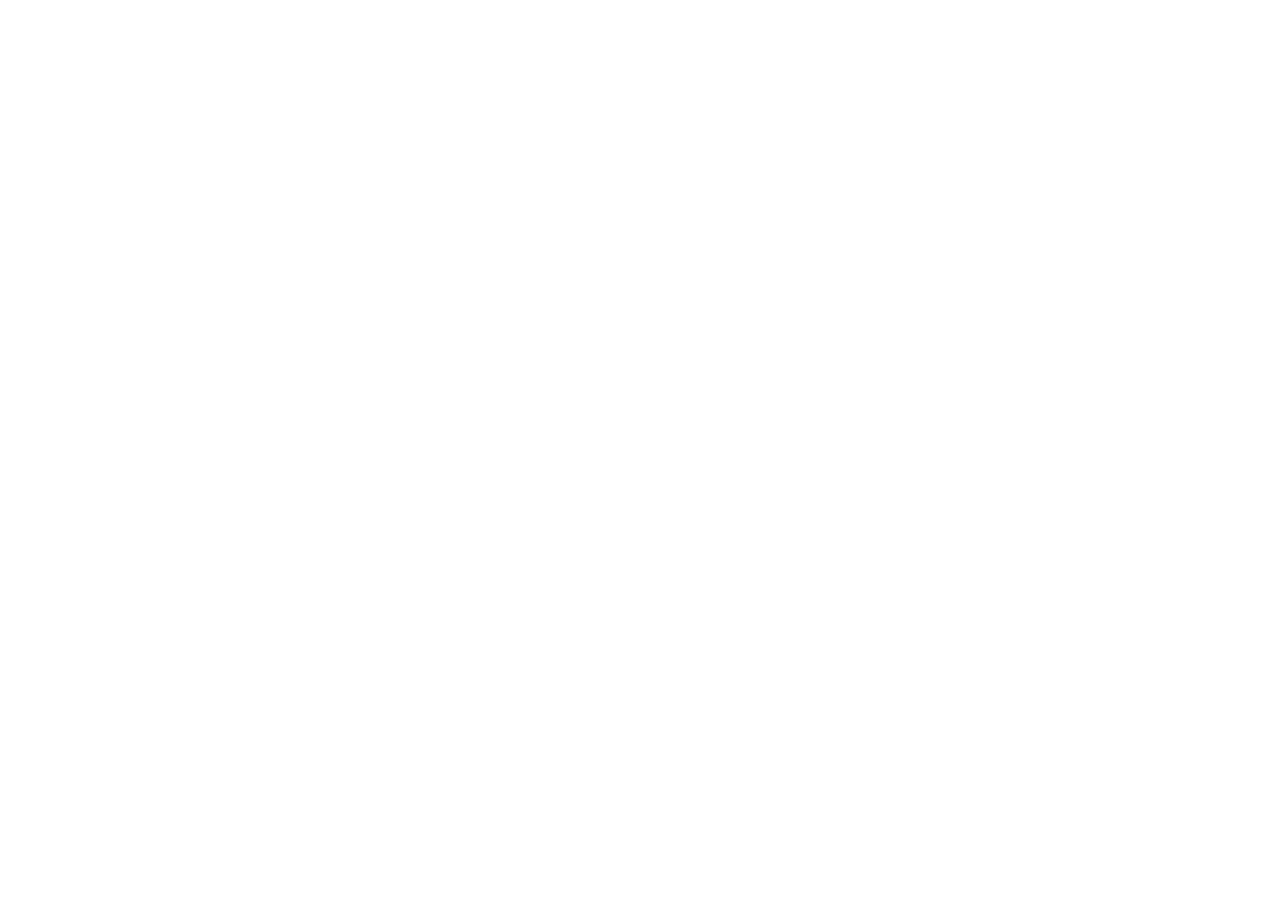
==== FlexBox/index.html @ 7c0a91f0 "subir" ====
<!DOCTYPE html>
<html lang="en">
<head>
    <meta charset="UTF-8">
    <meta name="viewport" content="width=device-width, initial-scale=1.0">
    <title>FlexBox</title>
</head>
<body>
    
</body>
</html>
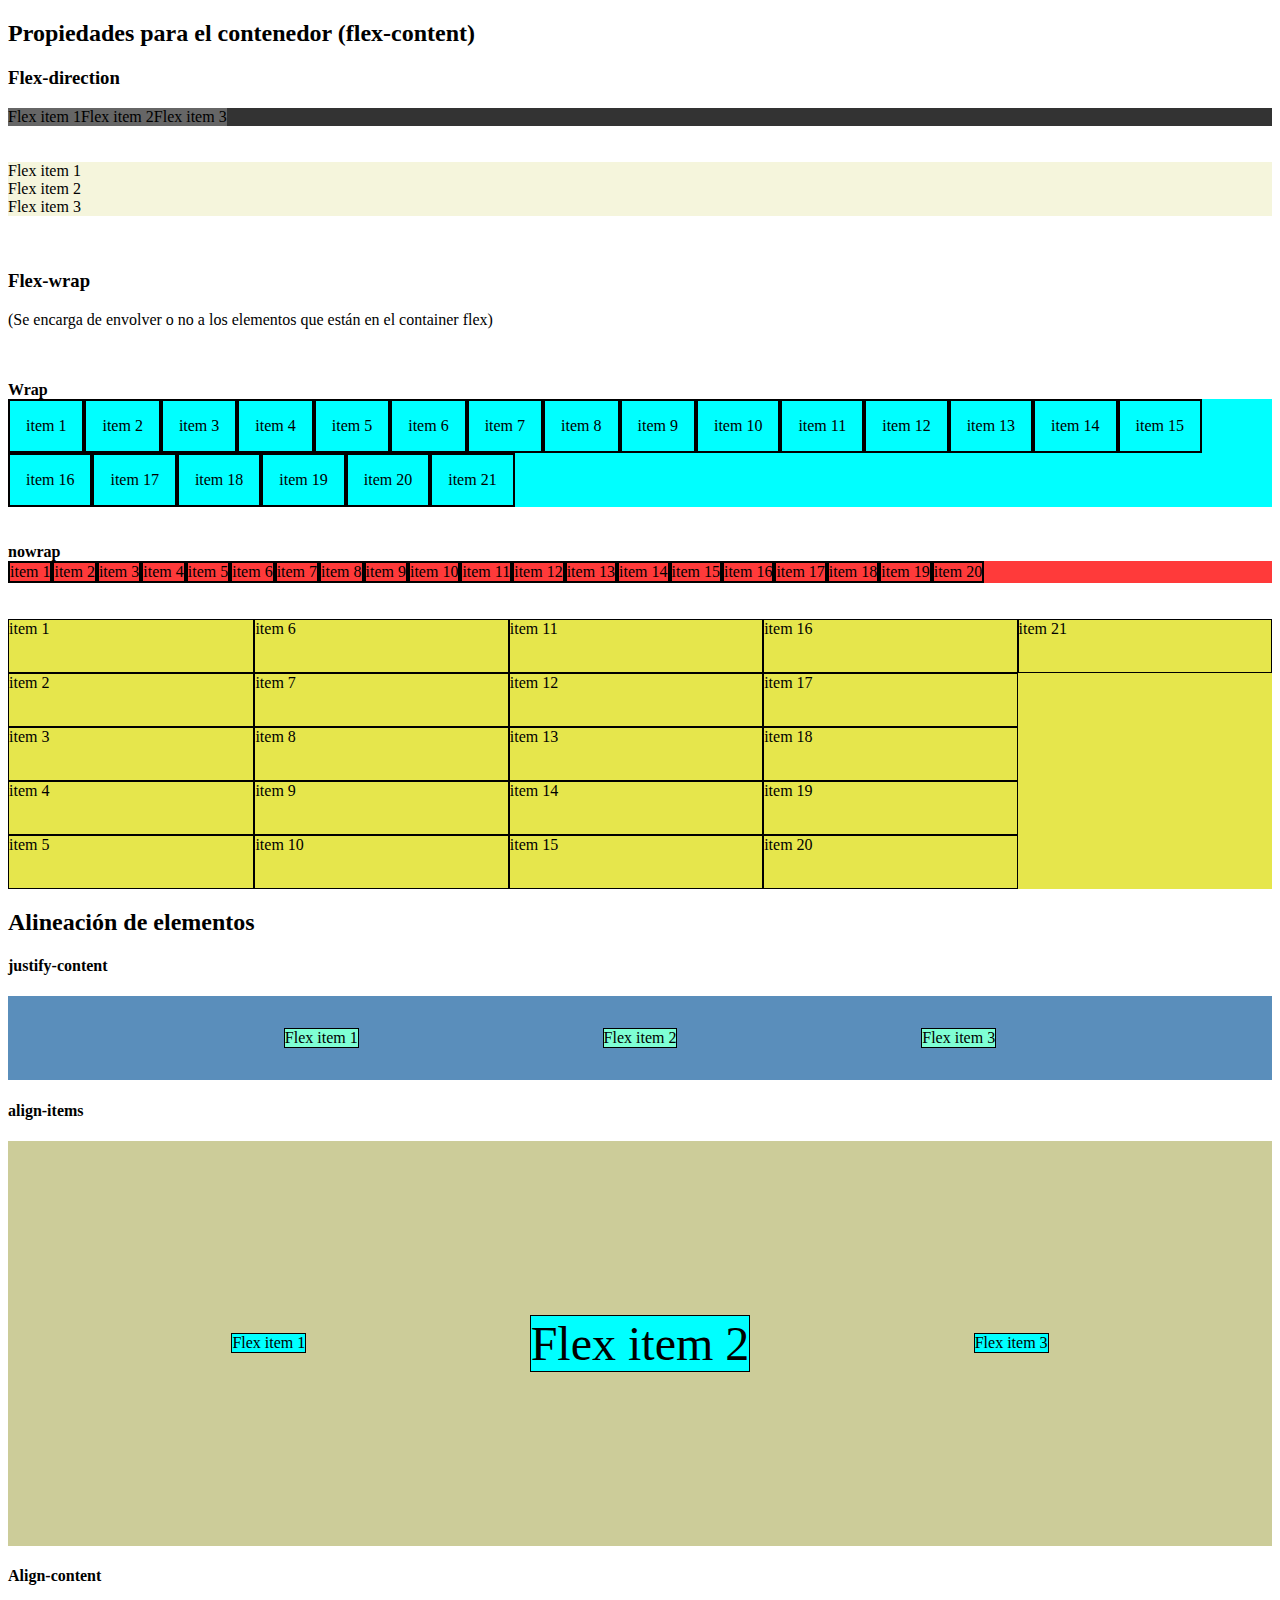
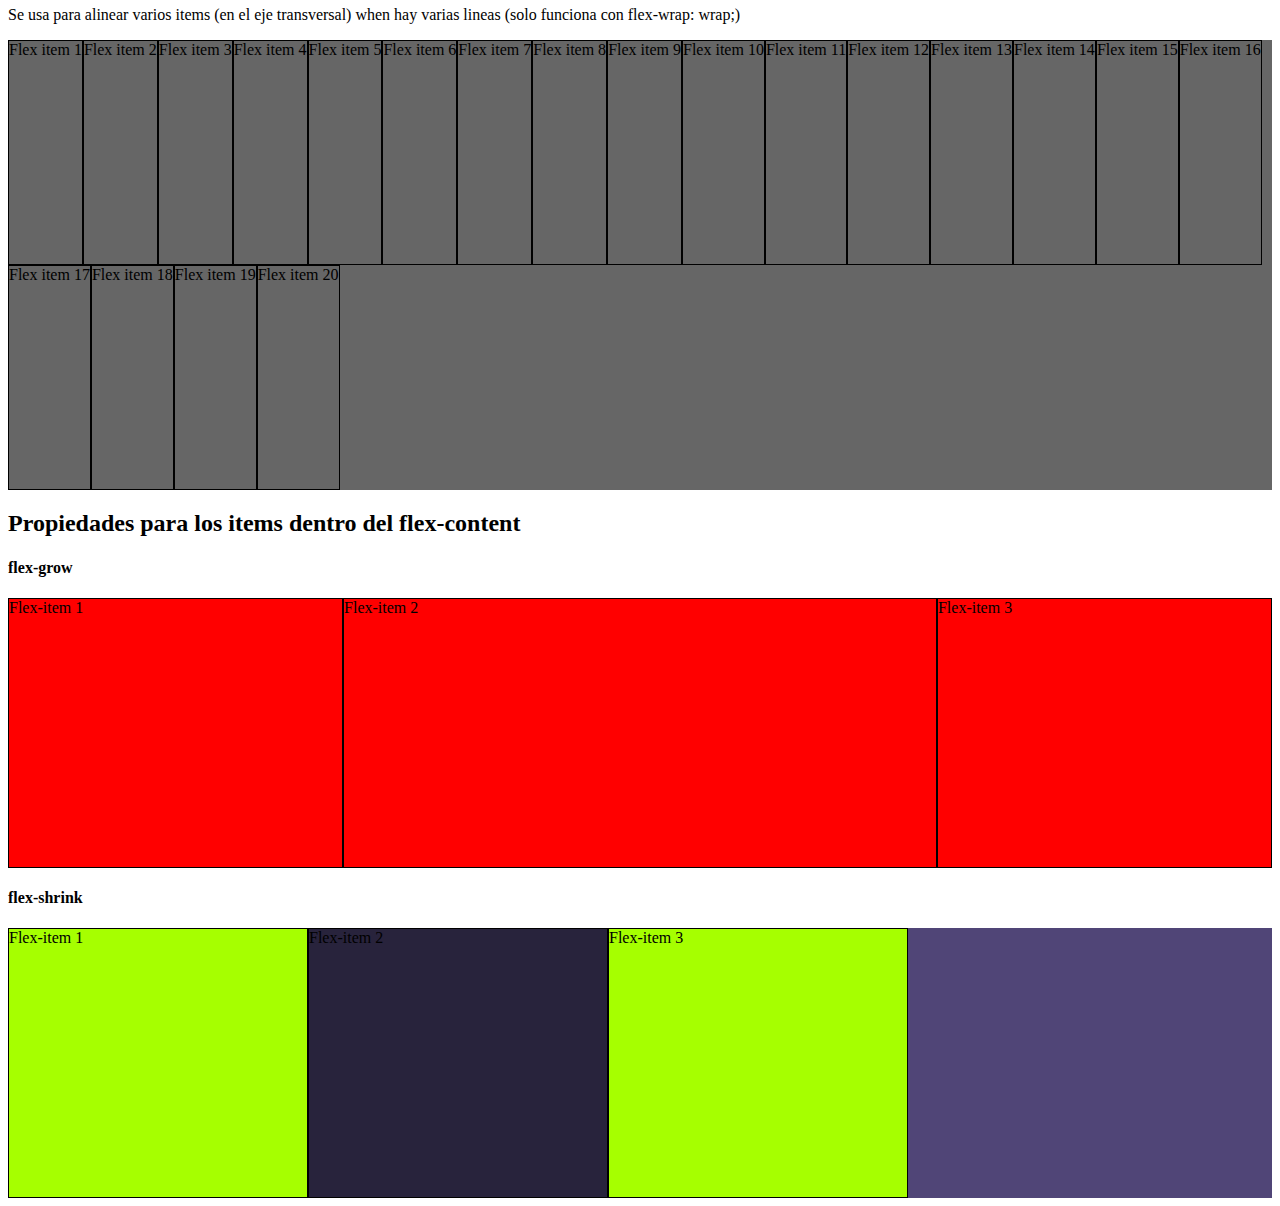
==== commit baf30654: "subir 1ra parte del curso flexbox" ====
--- a/FlexBox/index.html
+++ b/FlexBox/index.html
@@ -1,11 +1,178 @@
 <!DOCTYPE html>
 <html lang="en">
-<head>
-    <meta charset="UTF-8">
-    <meta name="viewport" content="width=device-width, initial-scale=1.0">
+  <head>
+    <meta charset="UTF-8" />
+    <meta name="viewport" content="width=device-width, initial-scale=1.0" />
     <title>FlexBox</title>
-</head>
-<body>
-    
-</body>
-</html>+    <link rel="stylesheet" href="CSS/style.css" />
+  </head>
+  <body>
+
+    <h2>Propiedades para el contenedor (flex-content)</h2>
+
+    <h3>Flex-direction</h3>
+    <section class="container">
+      <article class="item">Flex item 1</article>
+      <article class="item">Flex item 2</article>
+      <article class="item">Flex item 3</article>
+    </section>
+
+    <br /><br />
+
+    <section class="container2">
+      <article class="item">Flex item 1</article>
+      <article class="item">Flex item 2</article>
+      <article class="item">Flex item 3</article>
+    </section>
+
+    <br /><br />
+    <h3>Flex-wrap</h3> 
+    <p>(Se encarga de envolver o no a los elementos que están en el container flex)</p>
+<br><br>
+
+           <strong>Wrap</strong>
+    <section class="container3">
+      <article class="item">item 1</article>
+      <article class="item">item 2</article>
+      <article class="item">item 3</article>
+      <article class="item">item 4</article>
+      <article class="item">item 5</article>
+      <article class="item">item 6</article>
+      <article class="item">item 7</article>
+      <article class="item">item 8</article>
+      <article class="item">item 9</article>
+      <article class="item">item 10</article>
+      <article class="item">item 11</article>
+      <article class="item">item 12</article>
+      <article class="item">item 13</article>
+      <article class="item">item 14</article>
+      <article class="item">item 15</article>
+      <article class="item">item 16</article>
+      <article class="item">item 17</article>
+      <article class="item">item 18</article>
+      <article class="item">item 19</article>
+      <article class="item">item 20</article>
+      <article class="item">item 21</article>
+    </section>
+
+    <br><br>
+<strong>nowrap</strong>
+    <section class="container4">
+      <article class="item">item 1</article>
+      <article class="item">item 2</article>
+      <article class="item">item 3</article>
+      <article class="item">item 4</article>
+      <article class="item">item 5</article>
+      <article class="item">item 6</article>
+      <article class="item">item 7</article>
+      <article class="item">item 8</article>
+      <article class="item">item 9</article>
+      <article class="item">item 10</article>
+      <article class="item">item 11</article>
+      <article class="item">item 12</article>
+      <article class="item">item 13</article>
+      <article class="item">item 14</article>
+      <article class="item">item 15</article>
+      <article class="item">item 16</article>
+      <article class="item">item 17</article>
+      <article class="item">item 18</article>
+      <article class="item">item 19</article>
+      <article class="item">item 20</article>
+      
+    </section>
+
+<br></br>
+
+<section class="container5">
+  <article class="item">item 1</article>
+  <article class="item">item 2</article>
+  <article class="item">item 3</article>
+  <article class="item">item 4</article>
+  <article class="item">item 5</article>
+  <article class="item">item 6</article>
+  <article class="item">item 7</article>
+  <article class="item">item 8</article>
+  <article class="item">item 9</article>
+  <article class="item">item 10</article>
+  <article class="item">item 11</article>
+  <article class="item">item 12</article>
+  <article class="item">item 13</article>
+  <article class="item">item 14</article>
+  <article class="item">item 15</article>
+  <article class="item">item 16</article>
+  <article class="item">item 17</article>
+  <article class="item">item 18</article>
+  <article class="item">item 19</article>
+  <article class="item">item 20</article>
+  <article class="item">item 21</article>
+</section>
+
+<h2>Alineación de elementos</h2>
+
+ <h4>justify-content</h4>
+
+ <section class="container6">
+  <article class="item">Flex item 1</article>
+  <article class="item">Flex item 2</article>
+  <article class="item">Flex item 3</article>
+</section>
+
+
+<h4>align-items</h4>
+
+<section class="container7">
+  <article class="item">Flex item 1</article>
+  <article class="item">Flex item 2</article>
+  <article class="item">Flex item 3</article>
+</section>
+
+
+<h4>Align-content</h4>
+
+<p>Se usa para alinear varios items (en el eje transversal) when hay varias lineas (solo funciona con flex-wrap: wrap;)</p>
+
+<section class="container8">
+  <article class="item">Flex item 1</article>
+  <article class="item">Flex item 2</article>
+  <article class="item">Flex item 3</article>
+  <article class="item">Flex item 4</article>
+  <article class="item">Flex item 5</article>
+  <article class="item">Flex item 6</article>
+  <article class="item">Flex item 7</article>
+  <article class="item">Flex item 8</article>
+  <article class="item">Flex item 9</article>
+  <article class="item">Flex item 10</article>
+  <article class="item">Flex item 11</article>
+  <article class="item">Flex item 12</article>
+  <article class="item">Flex item 13</article>
+  <article class="item">Flex item 14</article>
+  <article class="item">Flex item 15</article>
+  <article class="item">Flex item 16</article>
+  <article class="item">Flex item 17</article>
+  <article class="item">Flex item 18</article>
+  <article class="item">Flex item 19</article>
+  <article class="item">Flex item 20</article>
+</section>
+
+
+<h2>Propiedades para los items dentro del flex-content</h2>
+
+<h4>flex-grow</h4>
+
+<section class="sect-flex-grow">
+  <article class="item">Flex-item 1</article>
+  <article class="item">Flex-item 2</article>
+  <article class="item">Flex-item 3</article>
+</section>
+
+
+<h4>flex-shrink</h4>
+
+<section class="sect-flex-shrink">
+  <article class="item">Flex-item 1</article>
+  <article class="item">Flex-item 2</article>
+  <article class="item">Flex-item 3</article>
+</section>
+
+  </body>
+</html>
--- a/FlexBox/CSS/style.css
+++ b/FlexBox/CSS/style.css
@@ -0,0 +1,167 @@
+*,
+*::after,
+*::before {
+  box-sizing: border-box;
+}
+
+
+/***************** PROPIEDADES PARA LOS FLEX CONTAINER **********/
+
+/********* Flex-direction y Flex-wrap (su shorthand es flex-flow)*****/
+.container {
+  background-color: #333;
+
+  display: flex;
+  flex-direction: row;
+}
+
+.container .item {
+  background-color: #666;
+}
+
+.container2 {
+  background-color: blue;
+
+  display: flex;
+  flex-direction: column;
+}
+
+.container2 .item {
+  background-color: #f5f5dc;
+}
+
+.container3 {
+  background-color: aqua;
+
+  display: flex;
+  flex-direction: row; /*es row (en fila) por defecto, la otra opcion es column*/
+  flex-wrap: wrap;
+}
+
+.container3 .item {
+  border: solid 2px;
+  padding: 1rem;
+}
+
+.container4 {
+  background-color: rgba(255, 0, 0, 0.774);
+
+  display: flex;
+
+  flex-flow: row nowrap; /*flex flow es un shorthand para esa dos propiedades*/
+}
+
+.container4 .item {
+  border: solid 2px;
+}
+
+.container5 {
+  background-color: rgb(230, 230, 76);
+  height: 30vh;
+
+  display: flex;
+  flex-flow: column wrap;
+}
+
+.container5 .item {
+  border: solid 1px;
+  height: 20%;
+}
+
+
+/*******************************Justify-content************************************/
+
+.container6 {
+  background-color: rgb(90, 142, 187);
+  padding: 2rem;
+
+  display: flex;
+  justify-content: space-evenly;
+}
+
+.container6 .item {
+  background-color: aquamarine;
+  border: solid 1px;
+}
+
+/*******************************align-items**************************************/
+
+.container7 {
+  display: flex;
+  justify-content: space-evenly;
+  align-items: center;
+
+  height: 45vh;
+  background-color: rgb(204, 204, 153);
+}
+
+.container7 .item {
+  border: solid 1px;
+  background-color: aqua;
+}
+
+.container7 .item:nth-child(2) {
+  font-size: 3rem;
+}
+
+/*******************************align-content**************************************/
+
+.container8 {
+  background-color: #666;
+  height: 50vh;
+
+  display: flex;
+  flex-wrap: wrap;
+  align-content: stretch;
+}
+
+.container8 .item {
+  border: solid 1px;
+}
+
+
+
+/************** PROPIEDADES PARA LOS FLEX ITEMS ***************/
+
+
+
+/*****************flex-grow***************/
+.sect-flex-grow {
+  display: flex;
+
+  background-color: rgba(0, 0, 0, 0.733);
+  height: 30vh;
+}
+
+.sect-flex-grow .item {
+  flex-grow: 1;
+
+  background-color: red;
+  border: solid 1px;
+}
+
+.sect-flex-grow .item:nth-child(2) {
+  flex-grow: 2;
+}
+
+
+/*************************flex-shrink*************************/
+.sect-flex-shrink {
+  display: flex;
+
+  background-color: rgba(17, 2, 70, 0.733);
+  height: 30vh;
+}
+
+.sect-flex-shrink .item {
+  background-color: rgb(166, 255, 0);
+  border: solid 1px;
+  width: 300px;
+  
+  
+}
+
+.sect-flex-shrink .item:nth-child(2) {
+  flex-shrink: 2;
+  background-color: rgba(0, 0, 0, 0.493);
+}
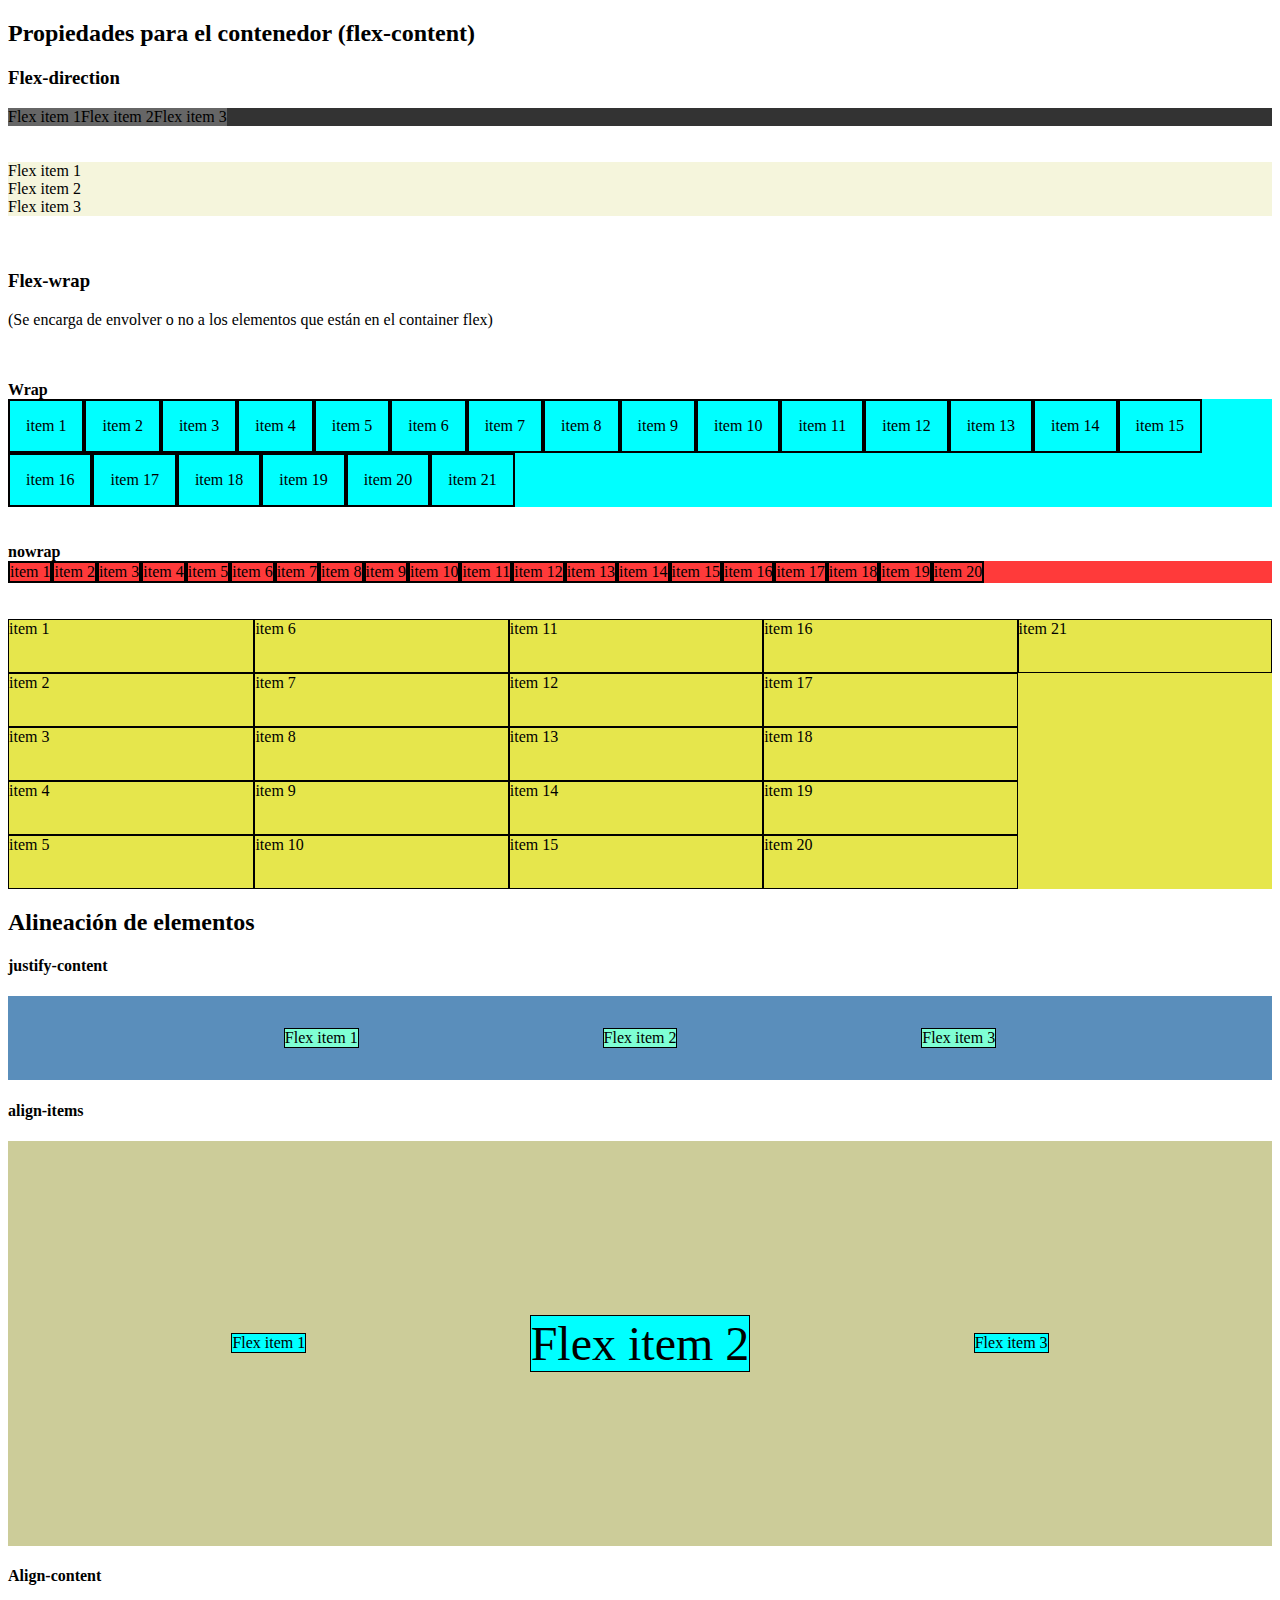
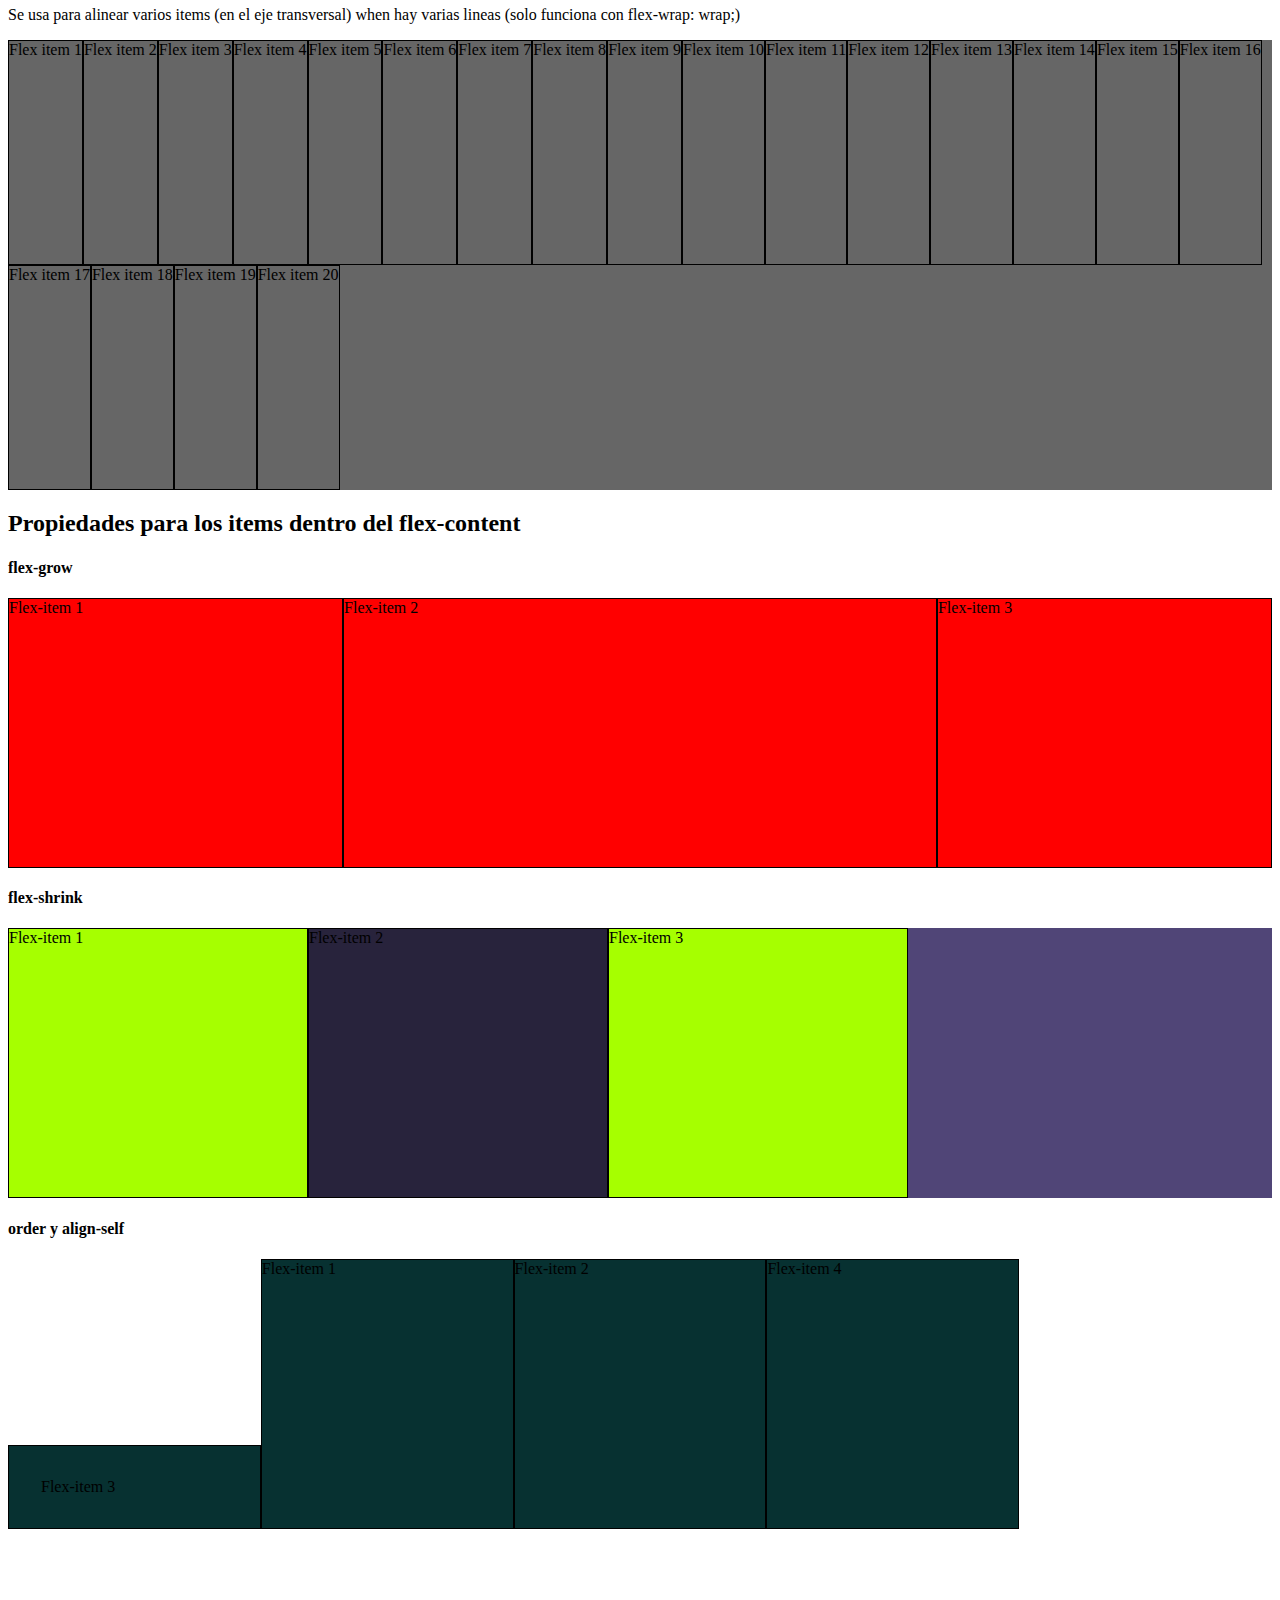
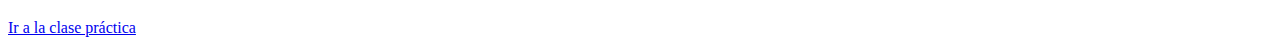
==== commit 19fc71a1: "Subir 2da parte del curso flex box" ====
--- a/FlexBox/index.html
+++ b/FlexBox/index.html
@@ -174,5 +174,18 @@
   <article class="item">Flex-item 3</article>
 </section>
 
+<h4>order y align-self</h4>
+
+<section class="sect-order-y-align-self">
+  <article class="item">Flex-item 1</article>
+  <article class="item">Flex-item 2</article>
+  <article class="item">Flex-item 3</article>
+  <article class="item">Flex-item 4</article>
+</section>
+
+<br><br><br><br><br>
+
+<a href="clase-práctica.html">Ir a la clase práctica</a>
+
   </body>
 </html>
--- a/FlexBox/CSS/style.css
+++ b/FlexBox/CSS/style.css
@@ -3,7 +3,6 @@
 *::before {
   box-sizing: border-box;
 }
-
 
 /***************** PROPIEDADES PARA LOS FLEX CONTAINER **********/
 
@@ -68,7 +67,6 @@
   height: 20%;
 }
 
-
 /*******************************Justify-content************************************/
 
 .container6 {
@@ -119,11 +117,7 @@
   border: solid 1px;
 }
 
-
-
 /************** PROPIEDADES PARA LOS FLEX ITEMS ***************/
-
-
 
 /*****************flex-grow***************/
 .sect-flex-grow {
@@ -144,7 +138,6 @@
   flex-grow: 2;
 }
 
-
 /*************************flex-shrink*************************/
 .sect-flex-shrink {
   display: flex;
@@ -157,11 +150,31 @@
   background-color: rgb(166, 255, 0);
   border: solid 1px;
   width: 300px;
-  
-  
 }
 
 .sect-flex-shrink .item:nth-child(2) {
   flex-shrink: 2;
   background-color: rgba(0, 0, 0, 0.493);
 }
+
+/*************** order y align-self*****************/
+
+.sect-order-y-align-self {
+  display: flex;
+
+  height: 30vh;
+}
+
+.sect-order-y-align-self .item {
+  background-color: rgb(7, 49, 49);
+  border: solid 1px;
+
+  flex-basis: 20%;
+}
+
+.sect-order-y-align-self .item:nth-child(3) {
+  padding: 2rem;
+
+  order: -1;
+  align-self: self-end;
+}
